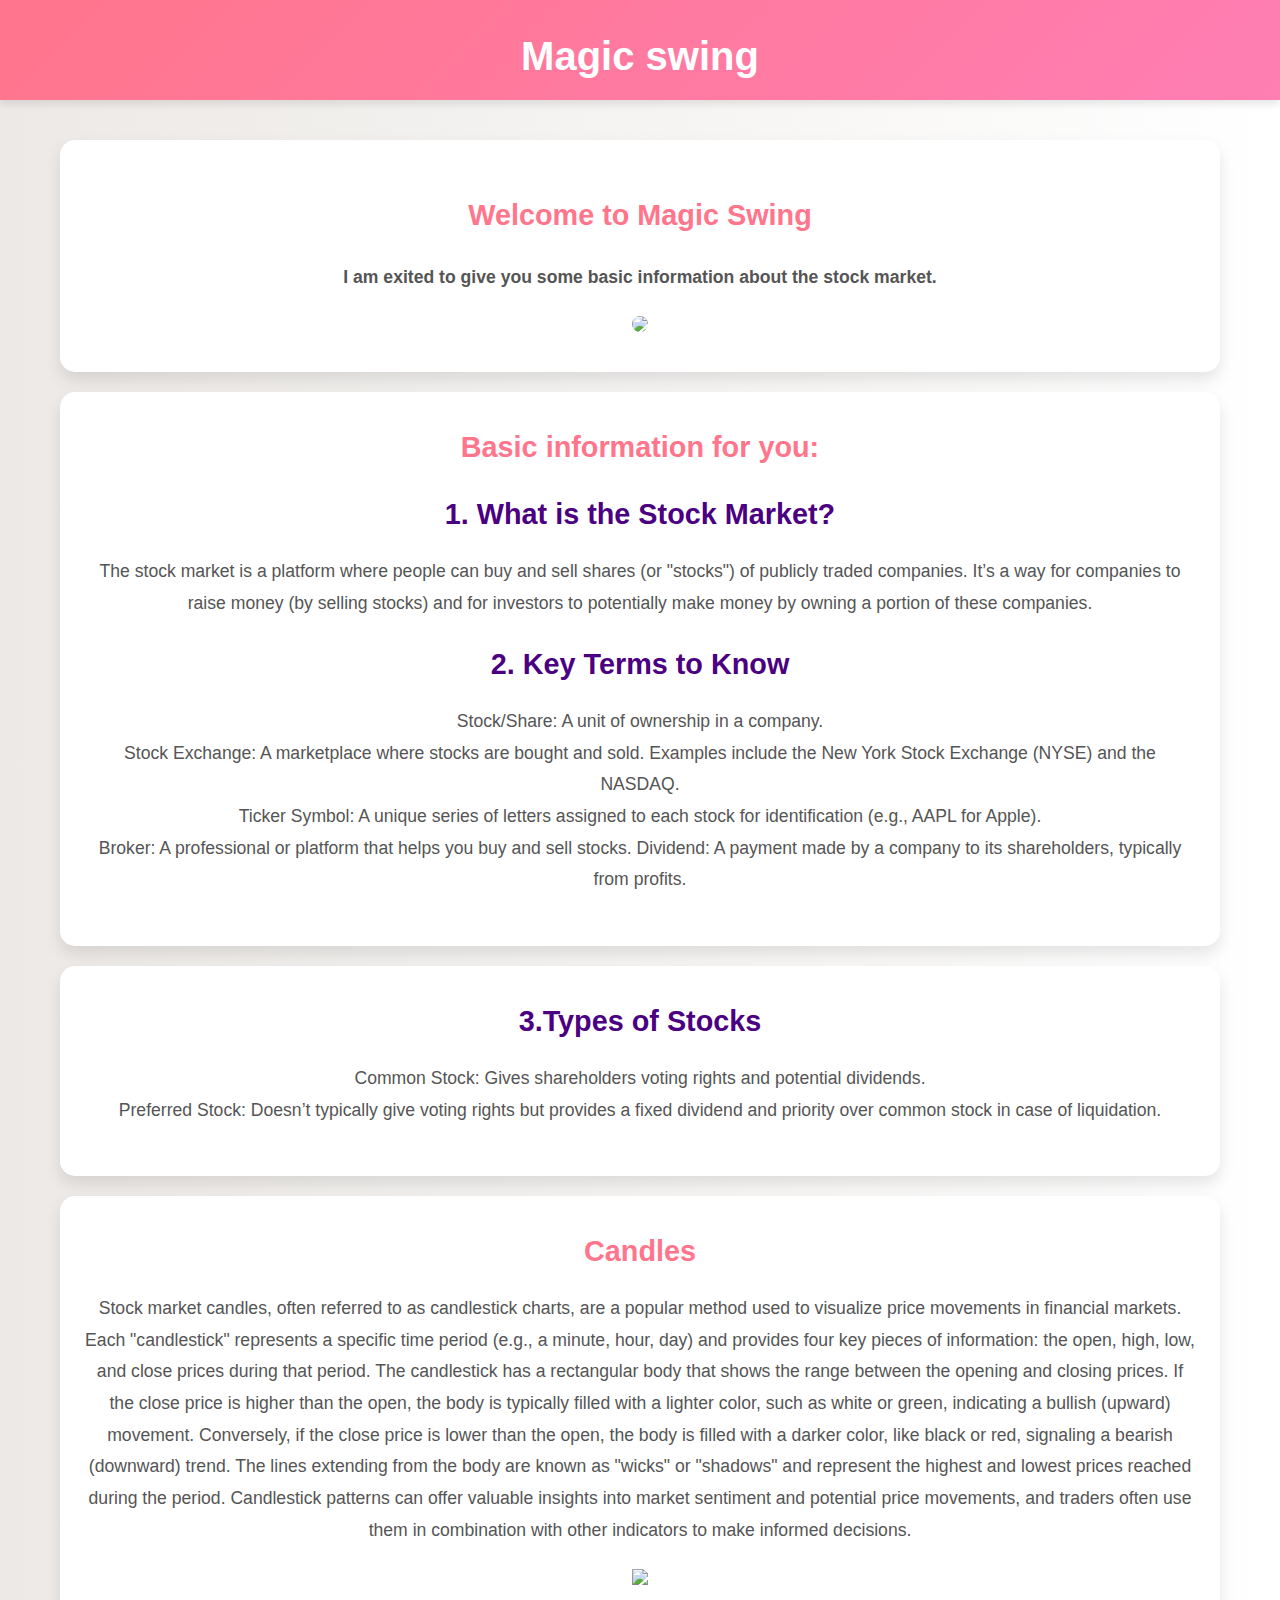
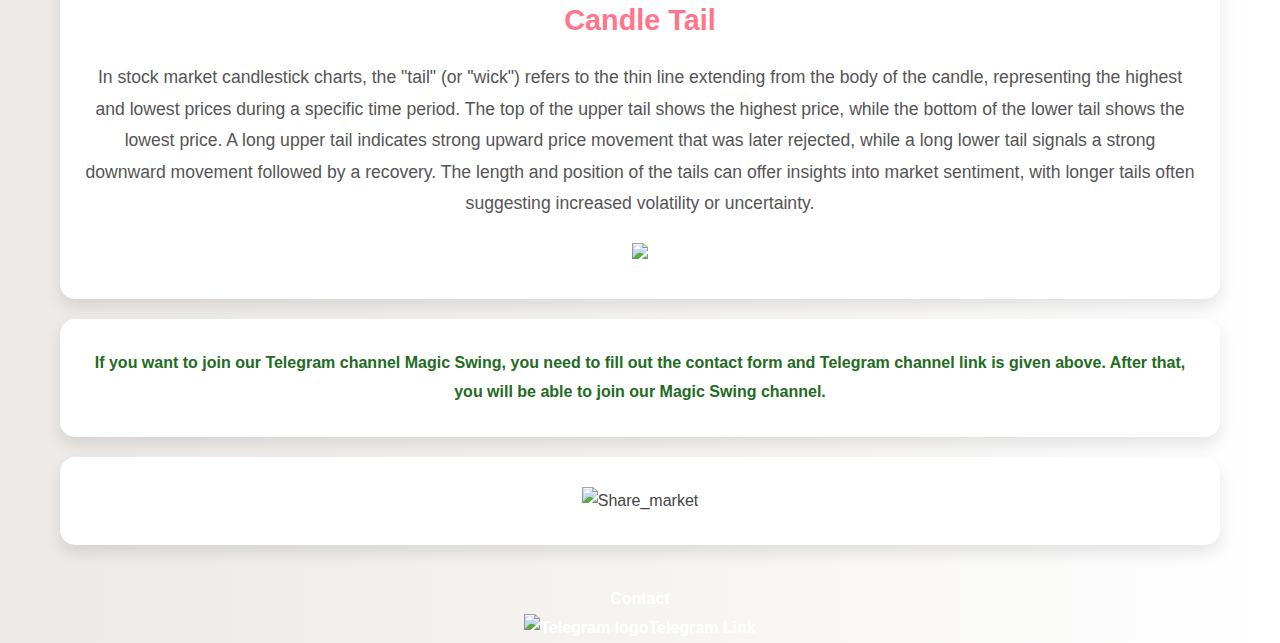
==== index.html @ efd6b9ec "Update index.html" ====
<!DOCTYPE html>
<html>
  <head>
    <title>Magic Swing</title>
    
  </head>
  <style>
            * {
            margin: 0;
            padding: 0;
            box-sizing: border-box;
        }
        body {
            font-family: 'Poppins', sans-serif;
            background: linear-gradient(to right, #ece9e6, #ffffff);
            color: #444;
            line-height: 1.8;
            text-align: center;

           
        }
        main {
            max-width: 1200px;
            margin: 40px auto;
            padding: 0 20px;

           
        }
        a {
            text-decoration: none;
            color: #ffffff;
            font-weight: bold;
            transition: color 0.3s ease;
        }
        header h1 {
            font-size: 2.5em;
        }
        header {
            background: linear-gradient(135deg, #ff758c, #ff7eb3);
            color: white;
            padding: 20px;
            text-align: center;
            box-shadow: 0 4px 8px rgba(0, 0, 0, 0.1);
            height: 100px;
        }
        footer-container {
            background: white;
            margin: 20px 0;
            padding: 30px 25px;
            border-radius: 15px;
            box-shadow: 0 8px 16px rgba(0, 0, 0, 0.1);
            transition: transform 0.3s ease, box-shadow 0.3s ease;
        }
        
        .card {
            background: white;
            margin: 20px 0;
            padding: 30px 25px;
            border-radius: 15px;
            box-shadow: 0 8px 16px rgba(0, 0, 0, 0.1);
            transition: transform 0.3s ease, box-shadow 0.3s ease;
        }
        .card p {
            font-size: 1.1em;
            margin-bottom: 20px;
            color: #555;
        }
        .card h2 {
            color: #ff758c;
            font-size: 1.8em;
            margin-bottom: 15px;
        }
        /* Responsive Design */
        @media (max-width: 768px) {
            .header-container {
                flex-direction: column;
                align-items: flex-start;
            }

            nav {
                flex-wrap: wrap;
            }

            nav a {
                margin: 5px 0;
            }
        }
      .telegram {
          height: 30px;
        }
  </style>
  <body>
          <header>
                <h1>Magic swing</h1>
            </header>
            
           <main>
           <div class="card">
            <p> <h2>Welcome to Magic Swing</h2></p>
            <p><b>I am exited to give you some basic information about the stock market.</b> </p>
            <img src="https://static.vecteezy.com/system/resources/previews/038/362/851/non_2x/ai-generated-futuristic-trading-floor-with-digital-screens-displaying-financial-data-and-stock-charts-perfect-for-finance-concepts-photo.jpg" width="600" style="border-radius: 10px;" >
           </div> 
            
             <div class="card">
                <h2>Basic information for you:</h2>
             <h2 style="color: indigo; " ><b>1. What is the Stock Market?</b></h2>
             <p>The stock market is a platform where people can buy and sell shares (or "stocks") of publicly traded companies. It’s a way for companies to raise money (by selling stocks) and for investors to potentially make money by owning a portion of these companies.</p>
             <h2 style="color: indigo; "><b>2. Key Terms to Know</b></h2> 
             <p> Stock/Share: A unit of ownership in a company.<br>
                Stock Exchange: A marketplace where stocks are bought and sold. Examples include the New York Stock Exchange (NYSE) and the NASDAQ.
                 <br>Ticker Symbol: A unique series of letters assigned to each stock for identification (e.g., AAPL for Apple).
                 <br>Broker: A professional or platform that helps you buy and sell stocks.
                Dividend: A payment made by a company to its shareholders, typically from profits.</p>
             </div>
                <div class="card">
                    <h2 style="color: indigo; "><b>3.Types of Stocks</b></h2> 
                <p>Common Stock: Gives shareholders voting rights and potential dividends.<br>
                    Preferred Stock: Doesn’t typically give voting rights but provides a fixed dividend and priority over common stock in case of liquidation.</p>
                </div>
                <div  class="card">
                  <h2>Candles</h2>  
                 <p>Stock market candles, often referred to as candlestick charts, are a popular method used to visualize price movements in financial markets. <br>Each "candlestick" represents a specific time period (e.g., a minute, hour, day) and provides four key pieces of information: the open, high, low, and close prices during that period. The candlestick has a rectangular body that shows the range between the opening and closing prices. If the close price is higher than the open, the body is typically filled with a lighter color, such as white or green, indicating a bullish (upward) movement. Conversely, if the close price is lower than the open, the body is filled with a darker color, like black or red, signaling a bearish (downward) trend. The lines extending from the body are known as "wicks" or "shadows" and represent the highest and lowest prices reached during the period. Candlestick patterns can offer valuable insights into market sentiment and potential price movements, and traders often use them in combination with other indicators to make informed decisions.</p> 
                  <img src="https://www.sbisecurities.in/fileserver/marketing/images/Candle1.png" width="500"><br>
                  <h2>Candle Tail</h2> 
                  <p>In stock market candlestick charts, the "tail" (or "wick") refers to the thin line extending from the body of the candle, representing the highest and lowest prices during a specific time period. The top of the upper tail shows the highest price, while the bottom of the lower tail shows the lowest price. A long upper tail indicates strong upward price movement that was later rejected, while a long lower tail signals a strong downward movement followed by a recovery. The length and position of the tails can offer insights into market sentiment, with longer tails often suggesting increased volatility or uncertainty.</p>
                  <img src="https://cdn.corporatefinanceinstitute.com/assets/candlestick-patterns-3.png" width="500"><br>
                
                </div>
                <div>

                    <p class="card" style="color:rgb(35, 107, 35)">
                      <b>If you want to join our Telegram channel Magic Swing, you need to fill out the contact form and Telegram channel link is given above. After that, you will be able to join our Magic Swing channel.</b>  
                    </p>
                </div>
                <div class="card">
                  <img src="https://assets.onecompiler.app/436mej4wy/4396e6mkv/WhatsApp%20Image%202025-01-10%20at%2018.54.22_f027b3ad.jpg" alt="Share_market" height="500"/>
                </div>
           </main>  
    <footer>
      <div class="footer-container">
                 <nav>
                    <a href="contact.html">Contact</a> <br>
                    <a href="https://t.me/magicswing"><img src="https://assets.onecompiler.app/436mej4wy/4396e6mkv/42a66904-9aaa-4271-bdb9-6483e835061a_removalai_preview.png" alt="Telegram logo" class="telegram"/>Telegram Link</a>
                </nav>
            </div>
    </footer>
  </body>
</html>
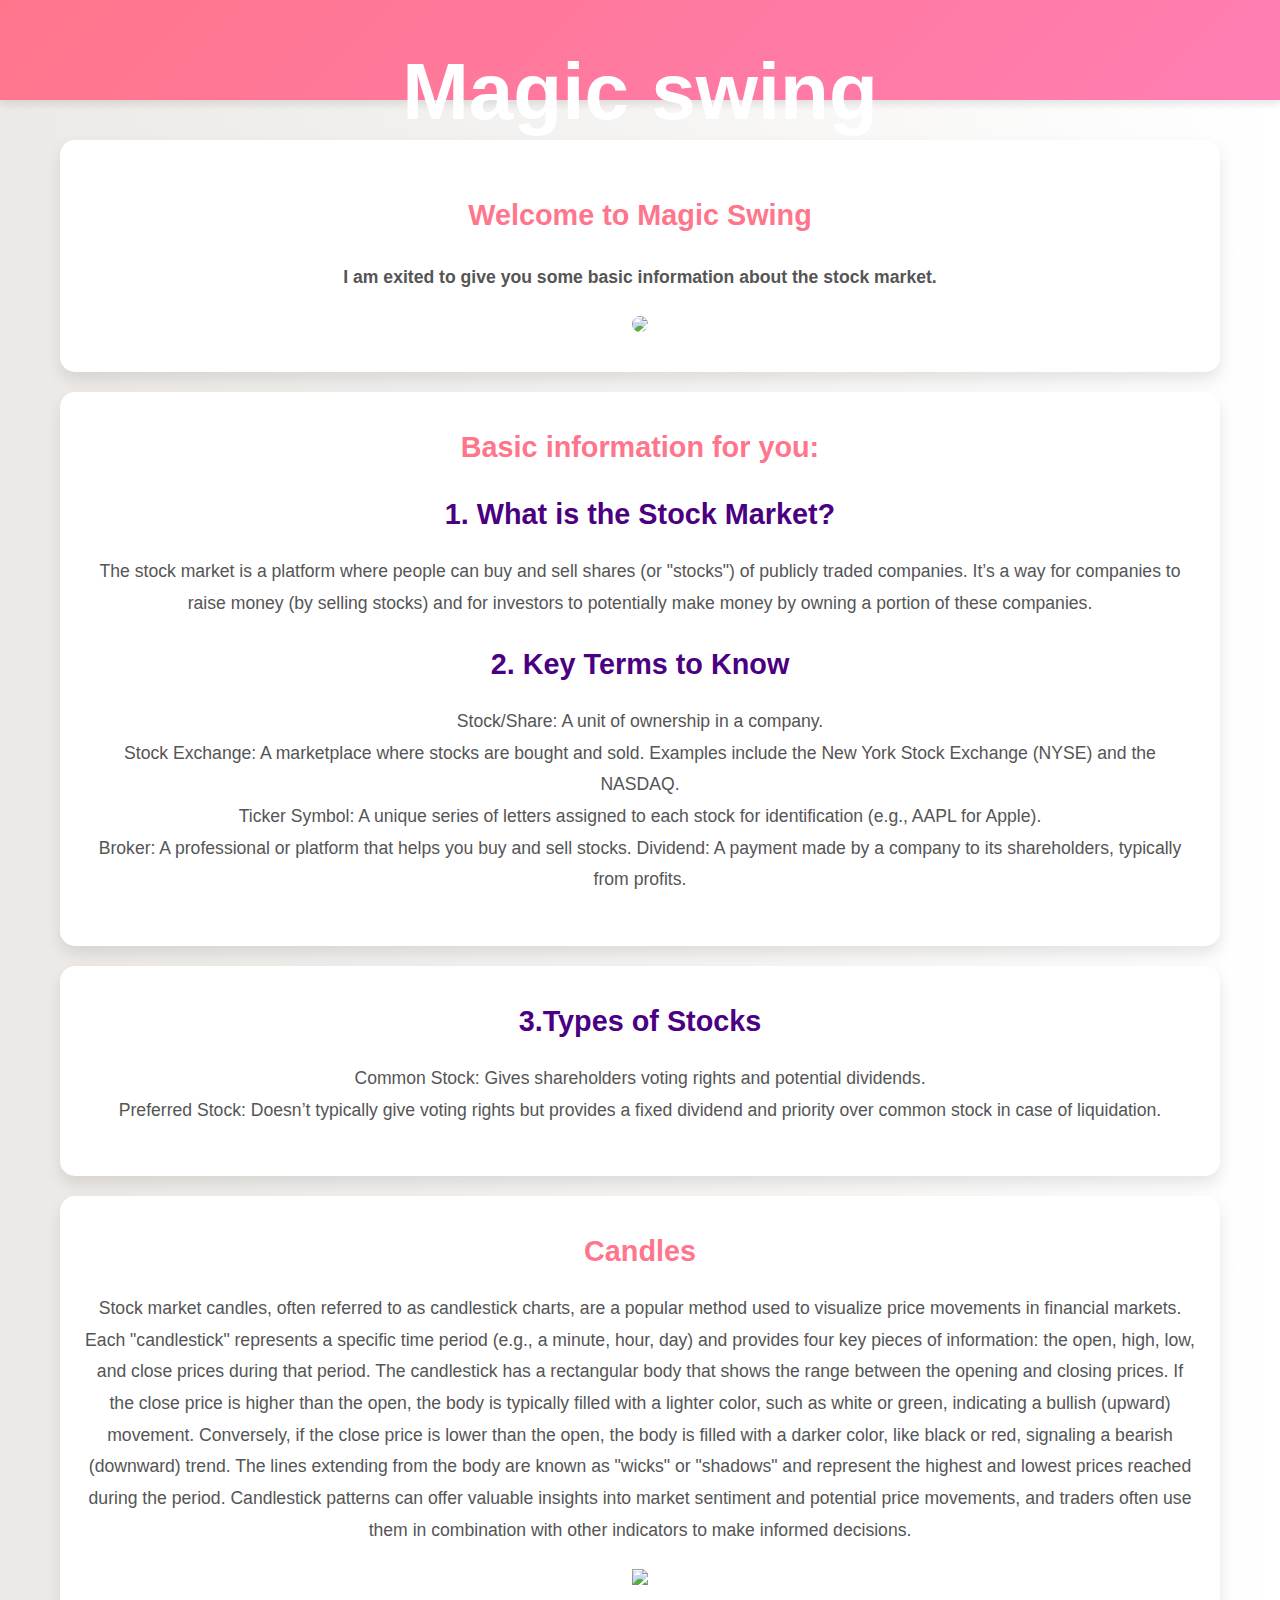
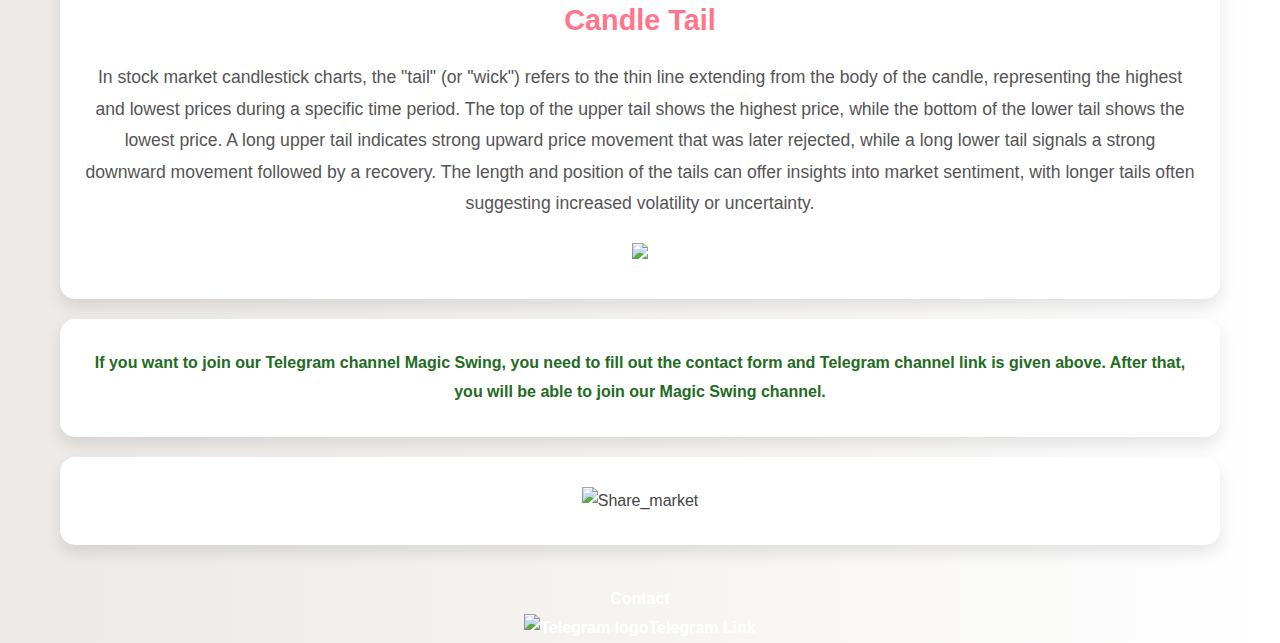
==== commit 3e1092dd: "Update index.html" ====
--- a/index.html
+++ b/index.html
@@ -33,7 +33,7 @@
             transition: color 0.3s ease;
         }
         header h1 {
-            font-size: 2.5em;
+            font-size: 5em;
         }
         header {
             background: linear-gradient(135deg, #ff758c, #ff7eb3);
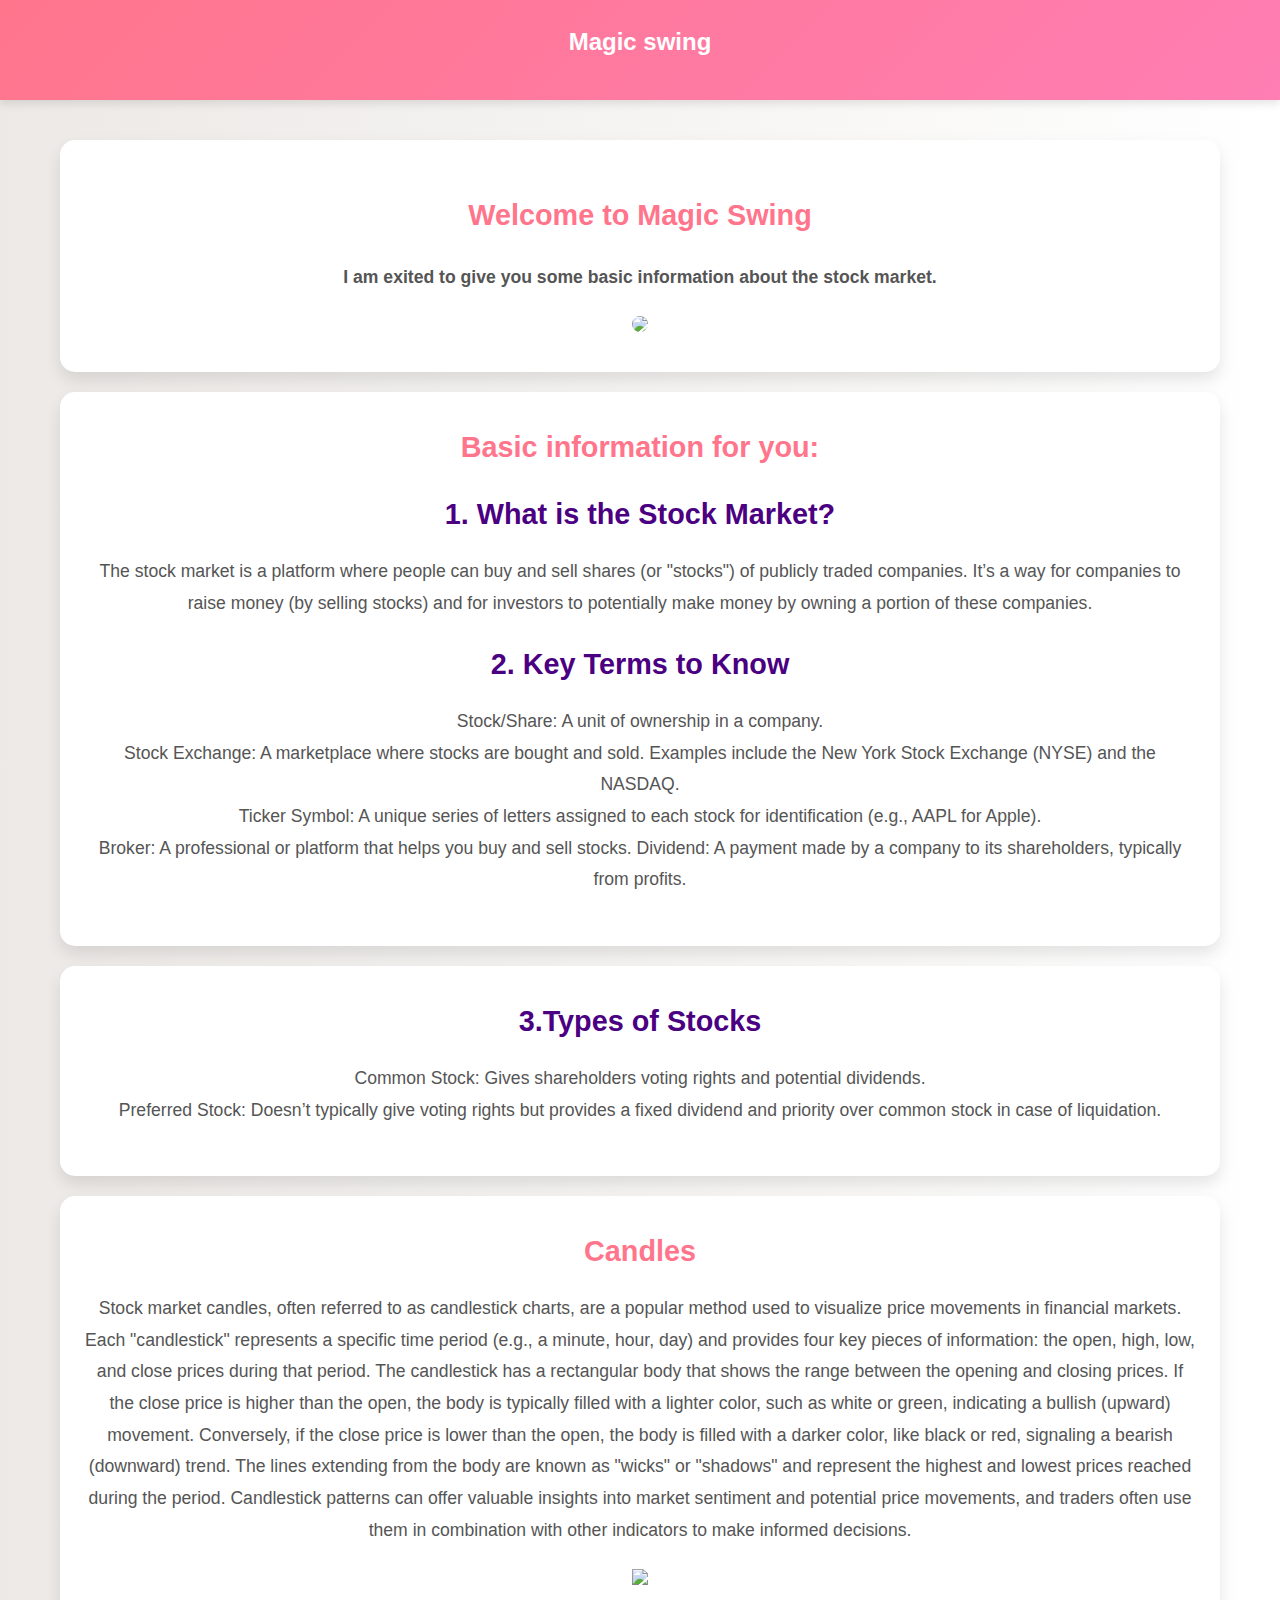
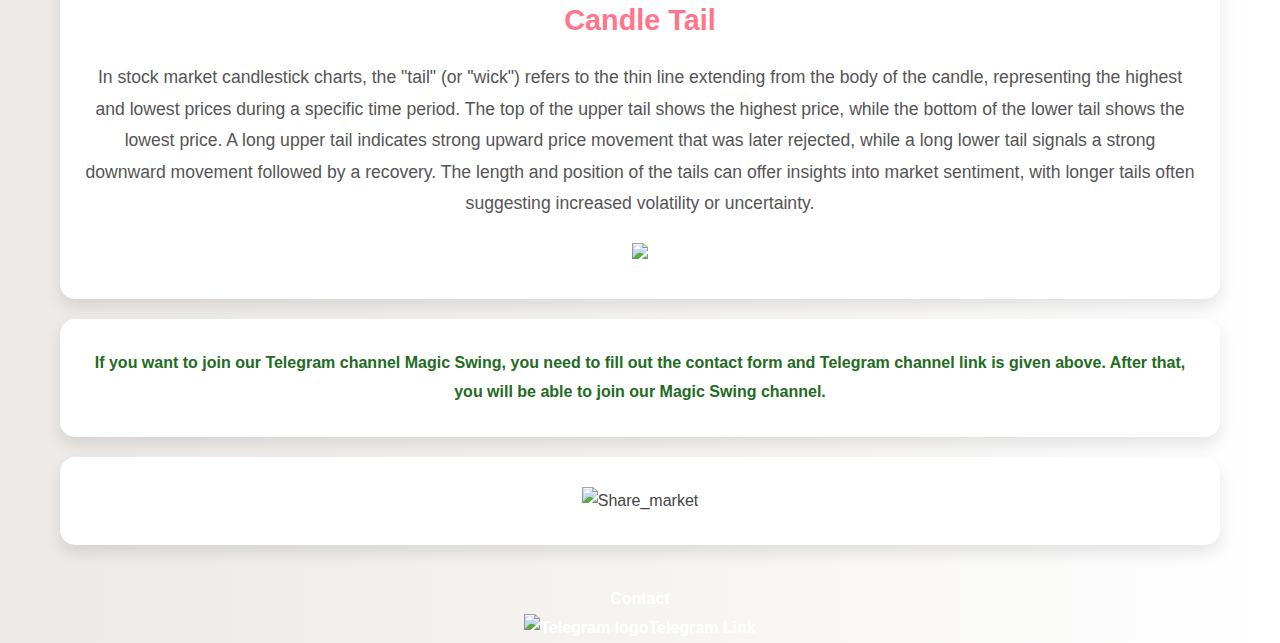
==== commit 9a9a4161: "Update index.html" ====
--- a/index.html
+++ b/index.html
@@ -33,7 +33,7 @@
             transition: color 0.3s ease;
         }
         header h1 {
-            font-size: 5em;
+            font-size: 1.5em;
         }
         header {
             background: linear-gradient(135deg, #ff758c, #ff7eb3);
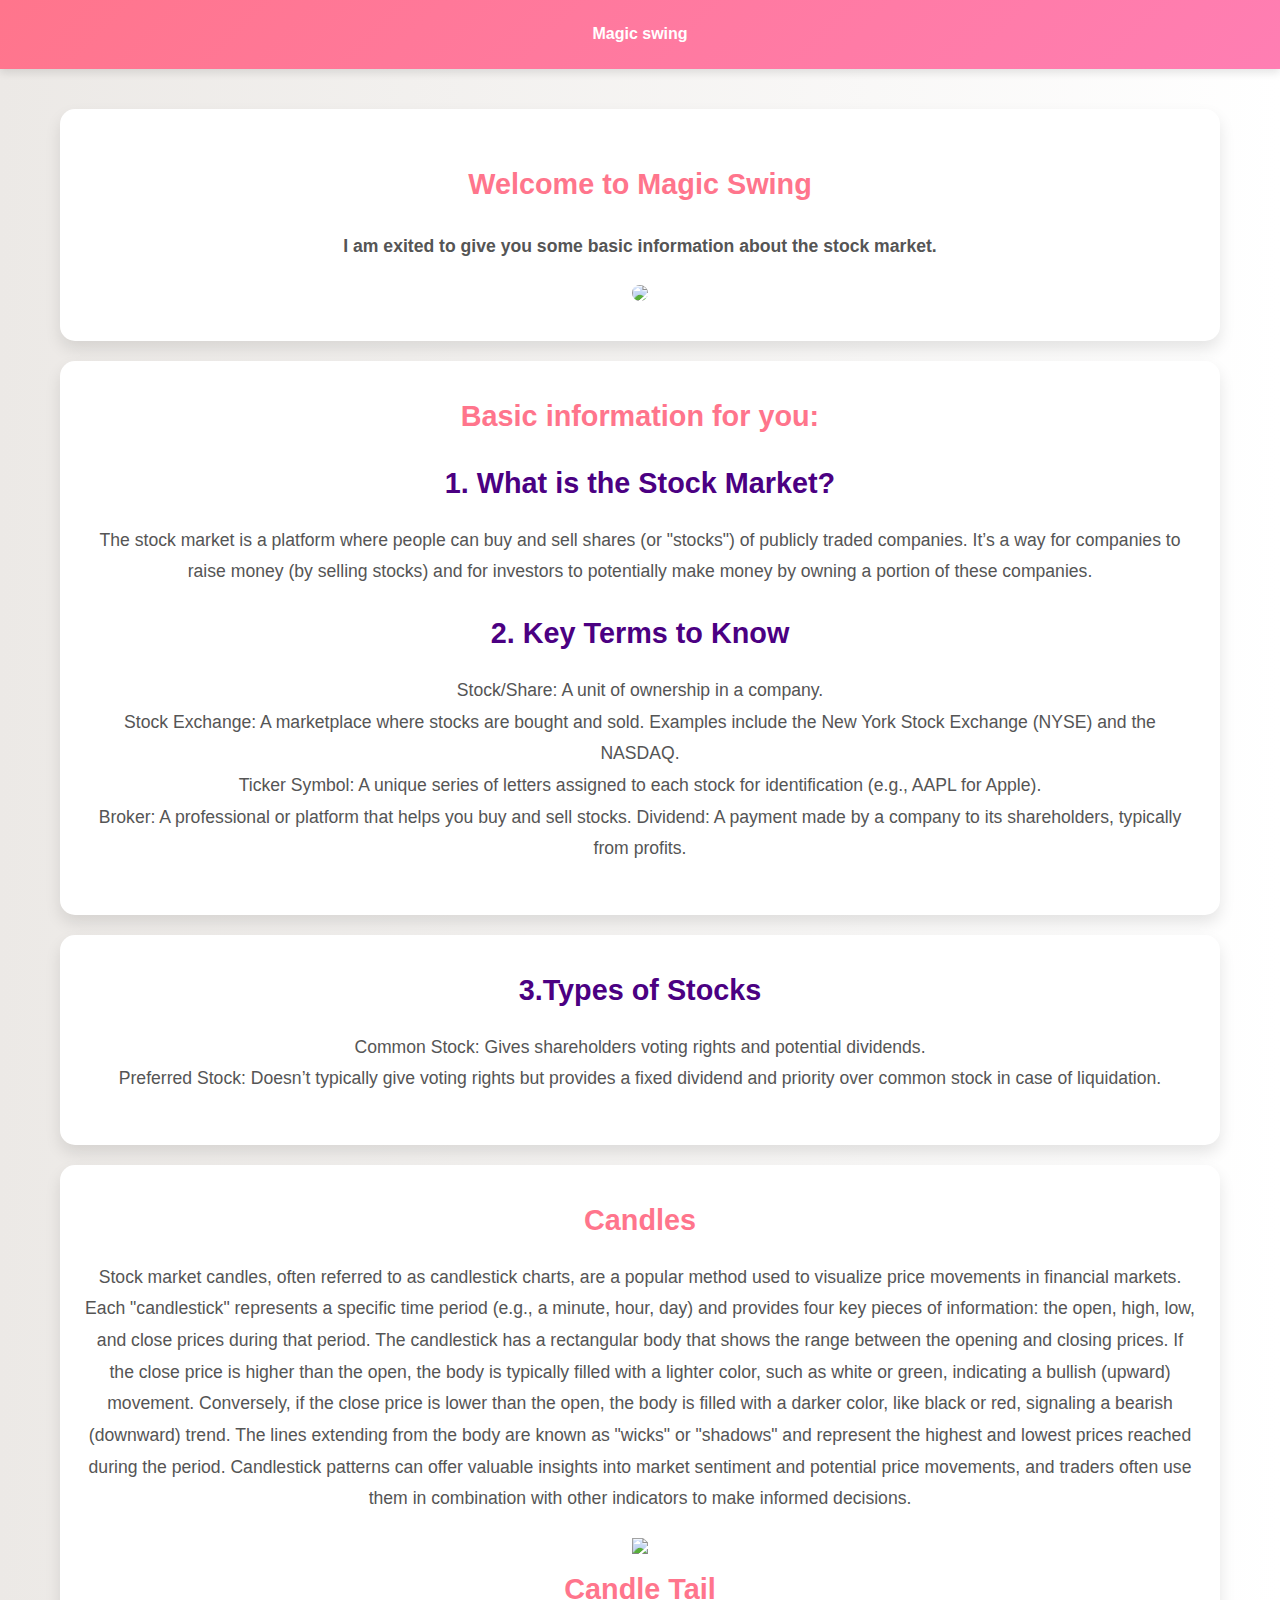
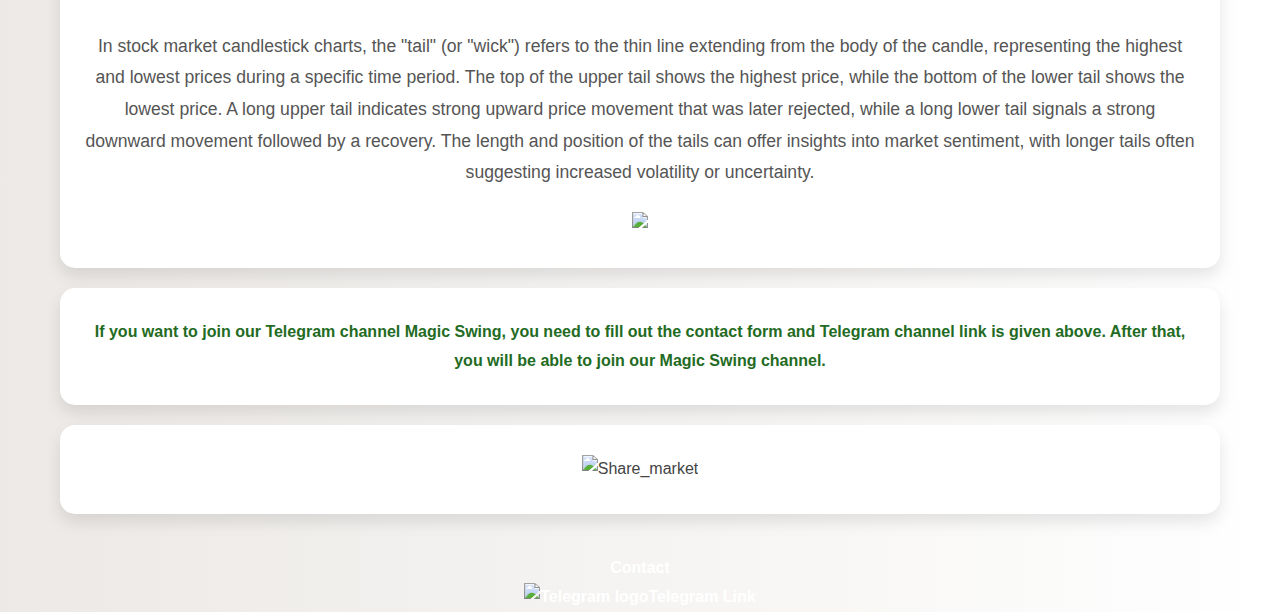
==== commit 13b7cf45: "Update index.html" ====
--- a/index.html
+++ b/index.html
@@ -33,7 +33,7 @@
             transition: color 0.3s ease;
         }
         header h1 {
-            font-size: 1.5em;
+            font-size: 1em;
         }
         header {
             background: linear-gradient(135deg, #ff758c, #ff7eb3);
@@ -41,7 +41,7 @@
             padding: 20px;
             text-align: center;
             box-shadow: 0 4px 8px rgba(0, 0, 0, 0.1);
-            height: 100px;
+            
         }
         footer-container {
             background: white;
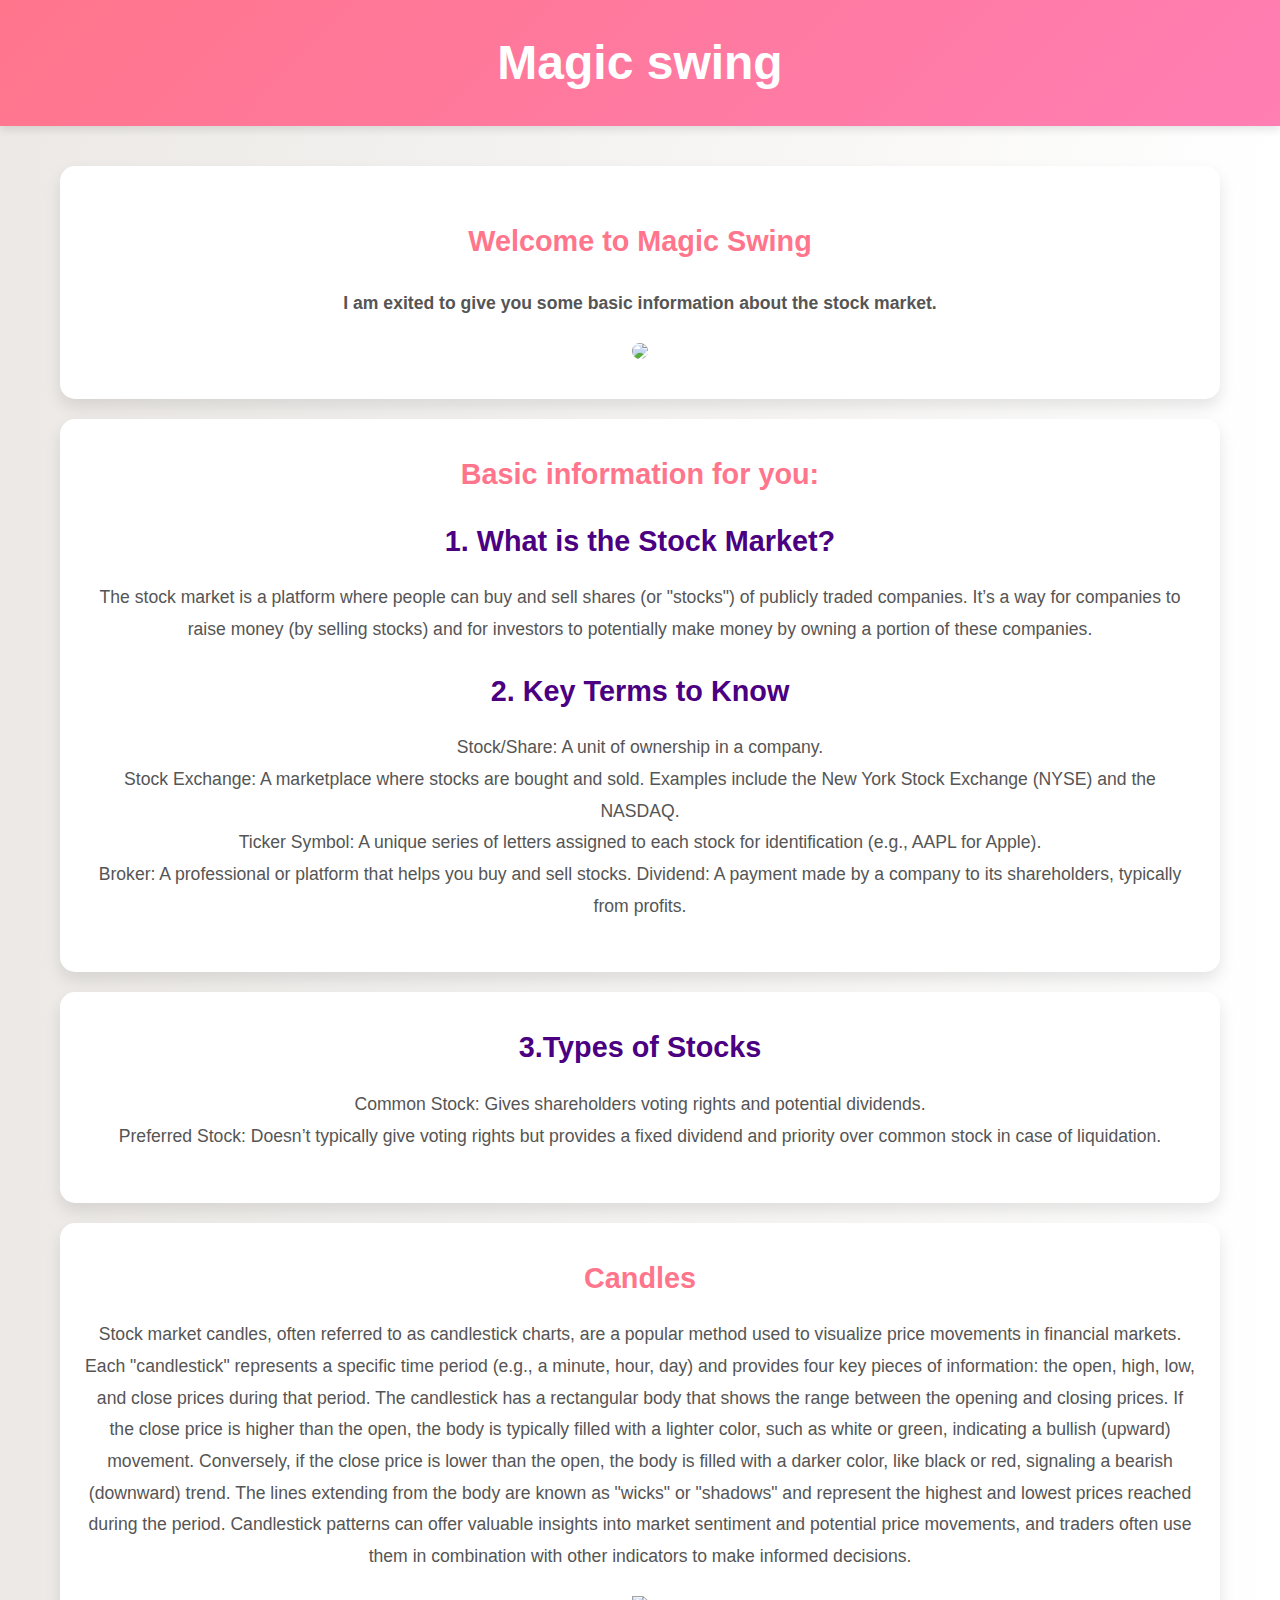
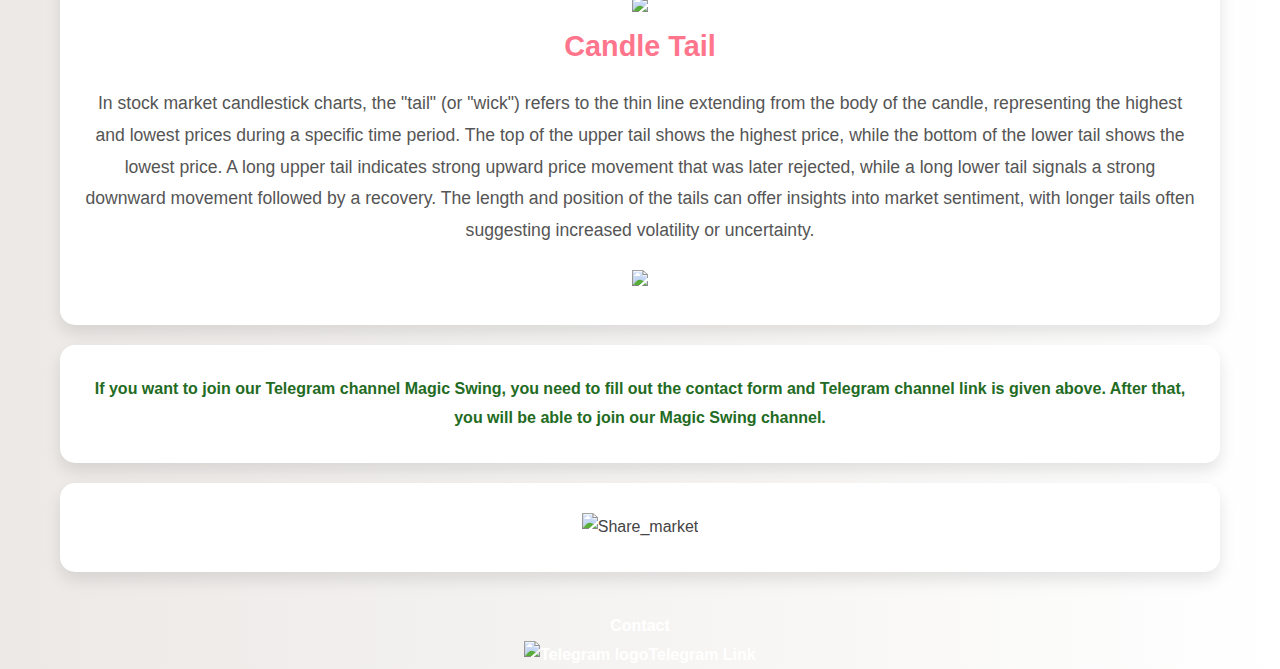
==== commit 93908e13: "Update index.html" ====
--- a/index.html
+++ b/index.html
@@ -33,7 +33,7 @@
             transition: color 0.3s ease;
         }
         header h1 {
-            font-size: 1em;
+            font-size: 3em;
         }
         header {
             background: linear-gradient(135deg, #ff758c, #ff7eb3);
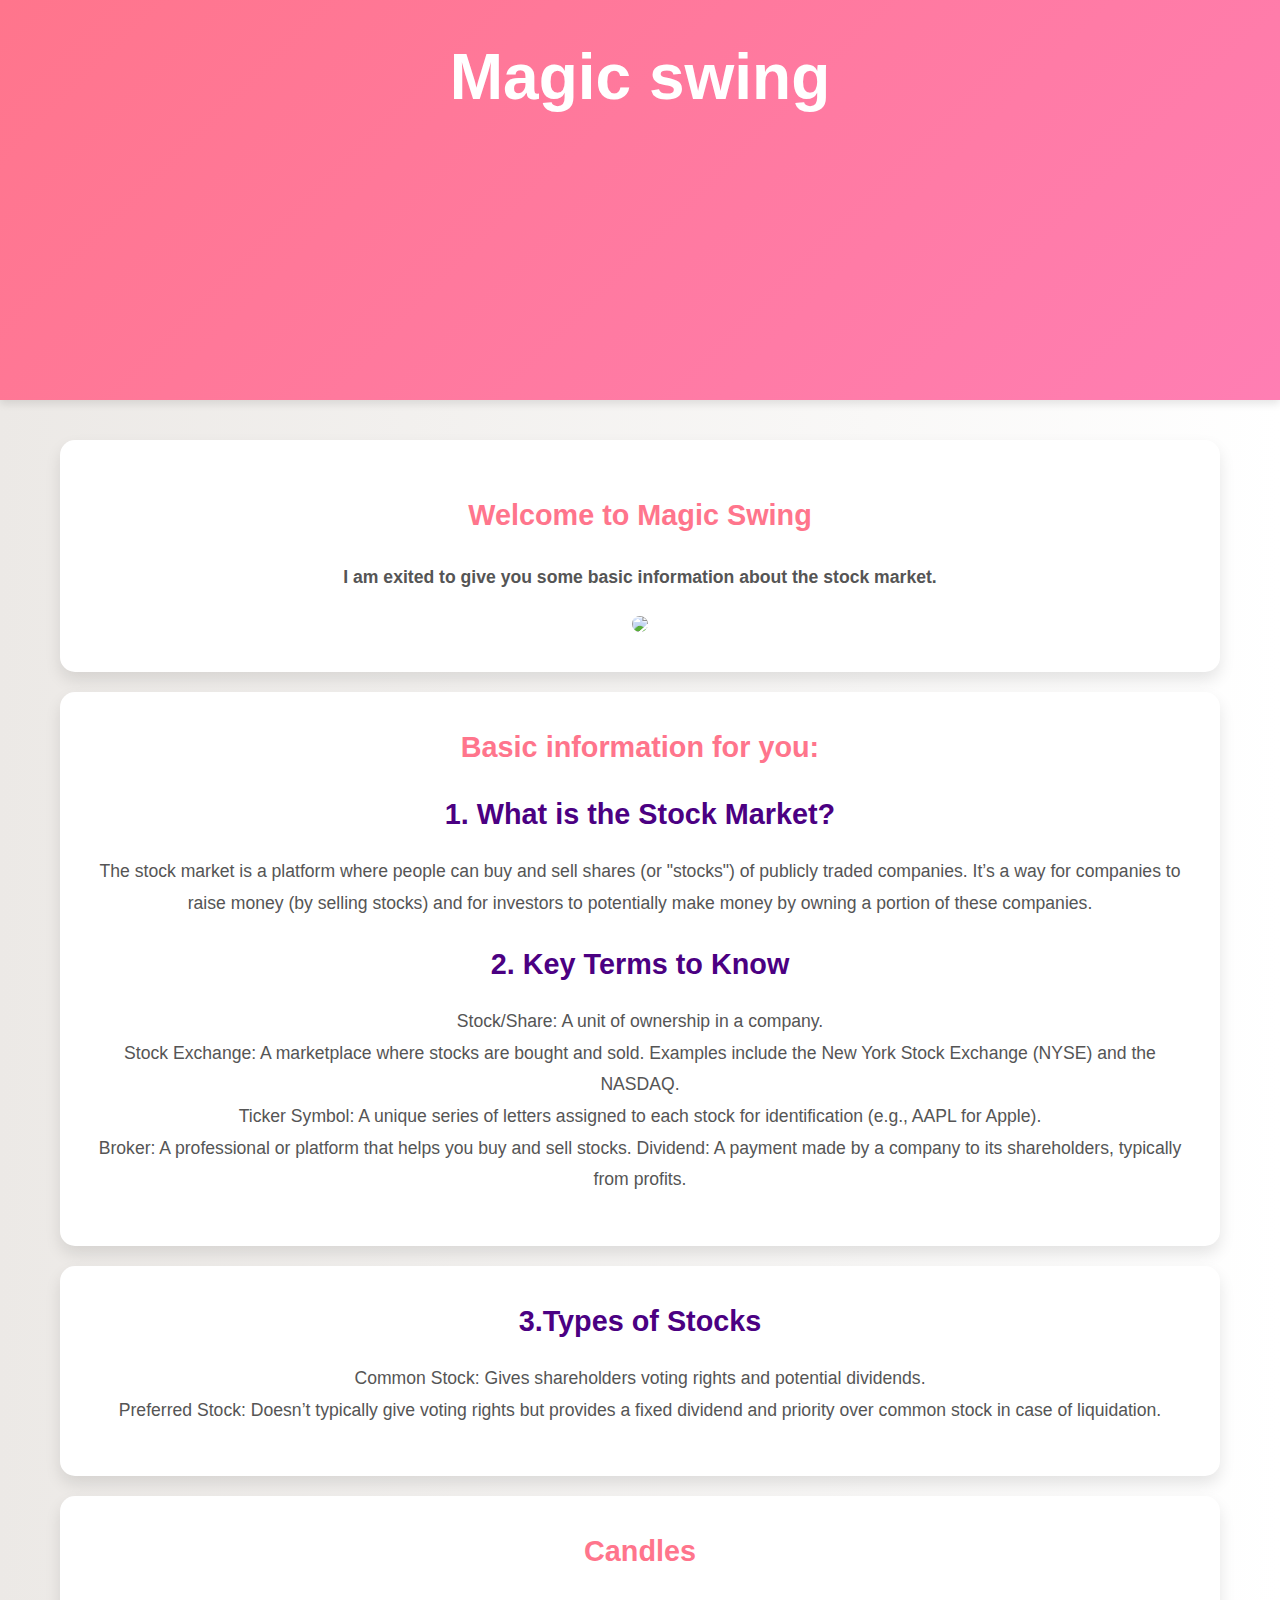
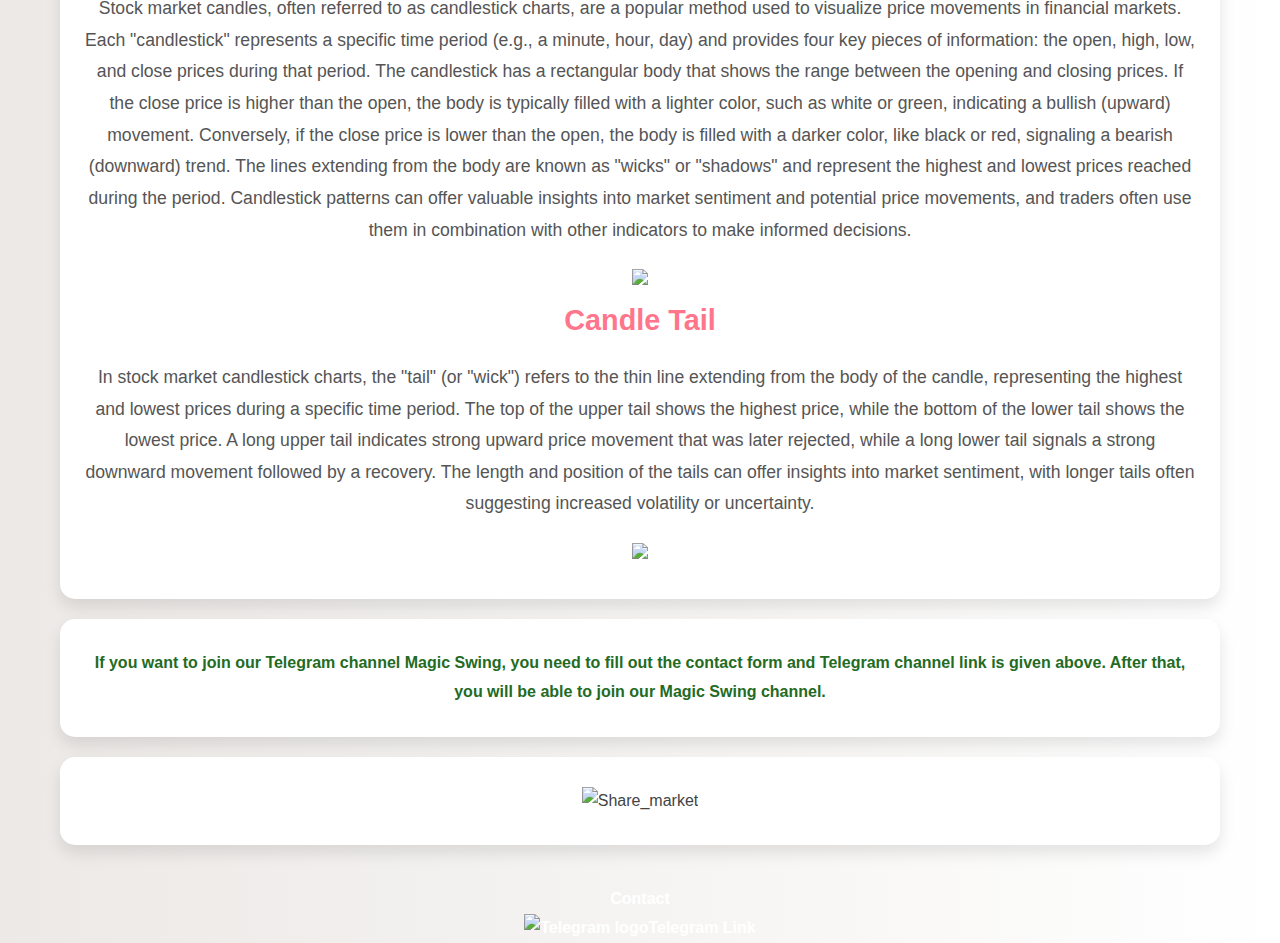
==== commit 1941b38b: "Update index.html" ====
--- a/index.html
+++ b/index.html
@@ -33,7 +33,7 @@
             transition: color 0.3s ease;
         }
         header h1 {
-            font-size: 3em;
+            font-size: 4em;
         }
         header {
             background: linear-gradient(135deg, #ff758c, #ff7eb3);
@@ -41,15 +41,15 @@
             padding: 20px;
             text-align: center;
             box-shadow: 0 4px 8px rgba(0, 0, 0, 0.1);
-            
+            height: 400px;
         }
         footer-container {
-            background: white;
-            margin: 20px 0;
-            padding: 30px 25px;
-            border-radius: 15px;
-            box-shadow: 0 8px 16px rgba(0, 0, 0, 0.1);
-            transition: transform 0.3s ease, box-shadow 0.3s ease;
+            background: linear-gradient(135deg, #ff758c, #ff7eb3);
+            color: white;
+            padding: 20px;
+            text-align: center;
+            box-shadow: 0 4px 8px rgba(0, 0, 0, 0.1);
+            height: 400px;
         }
         
         .card {
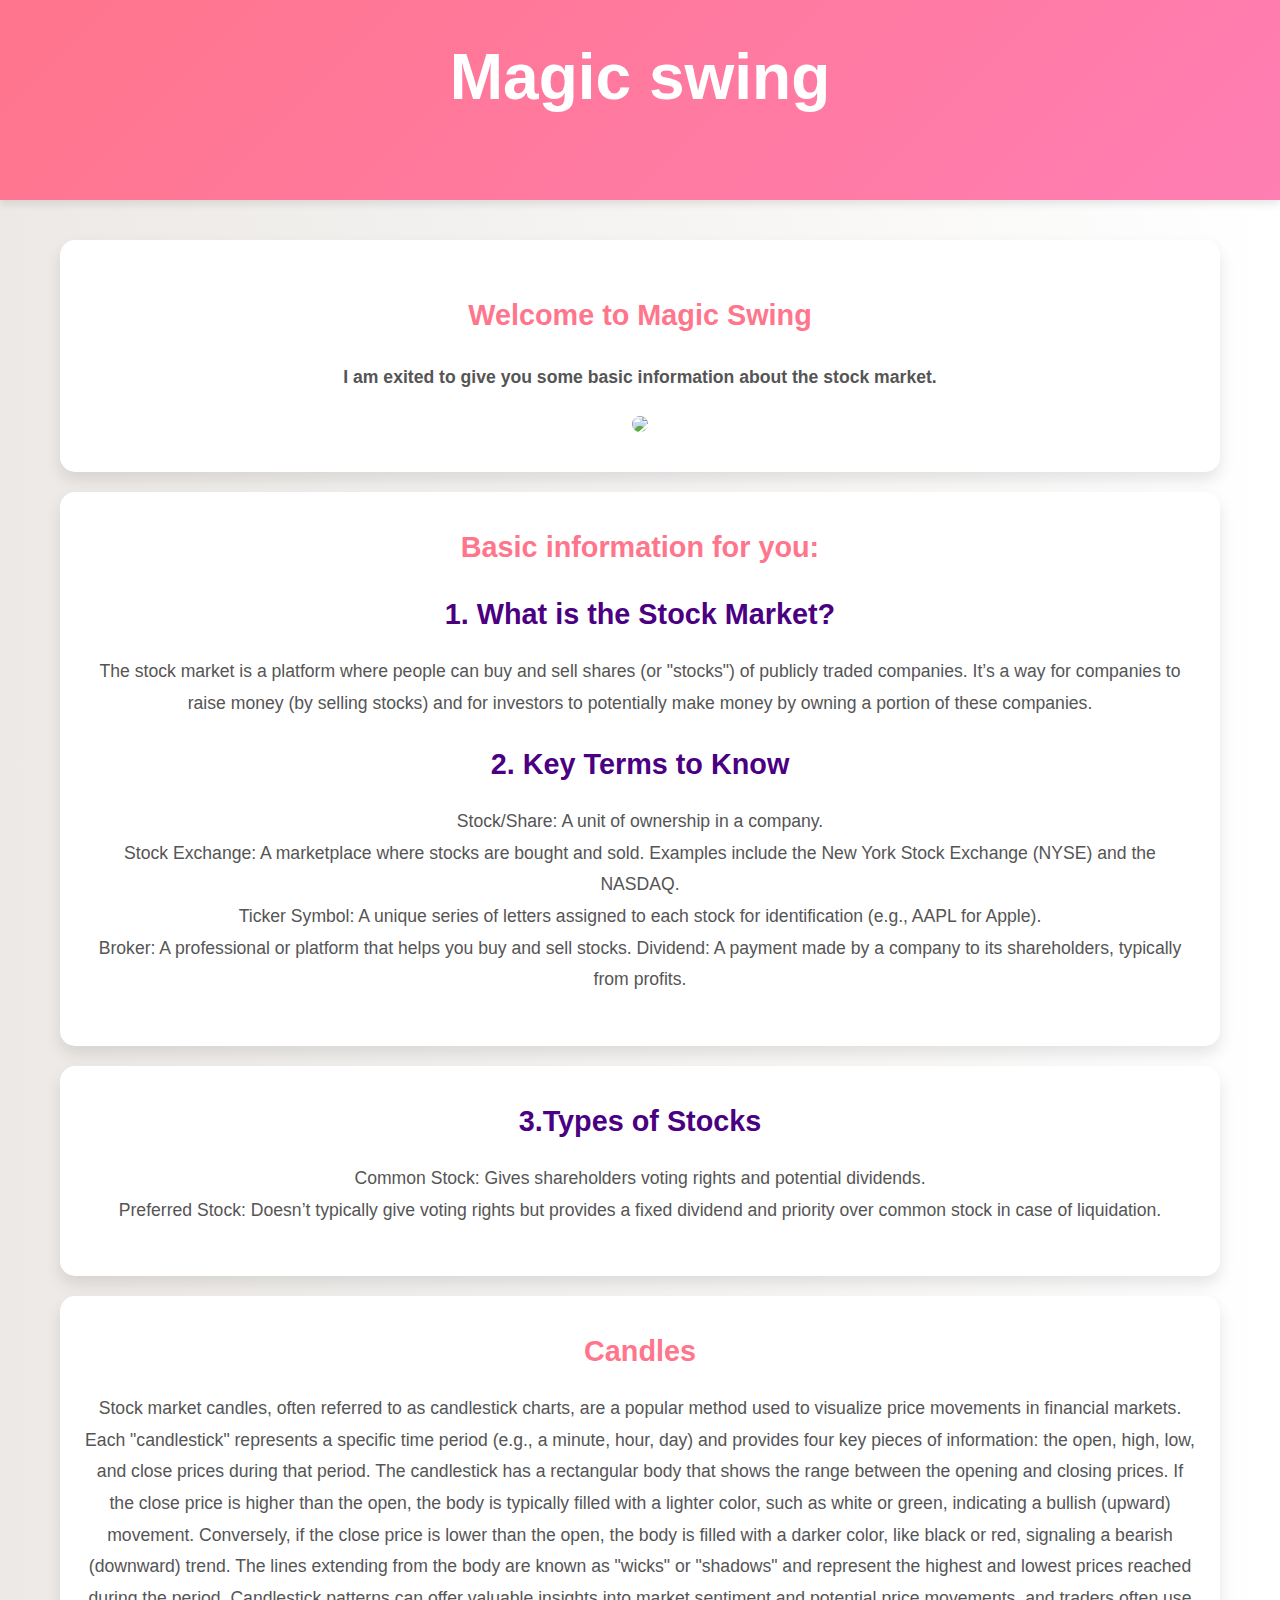
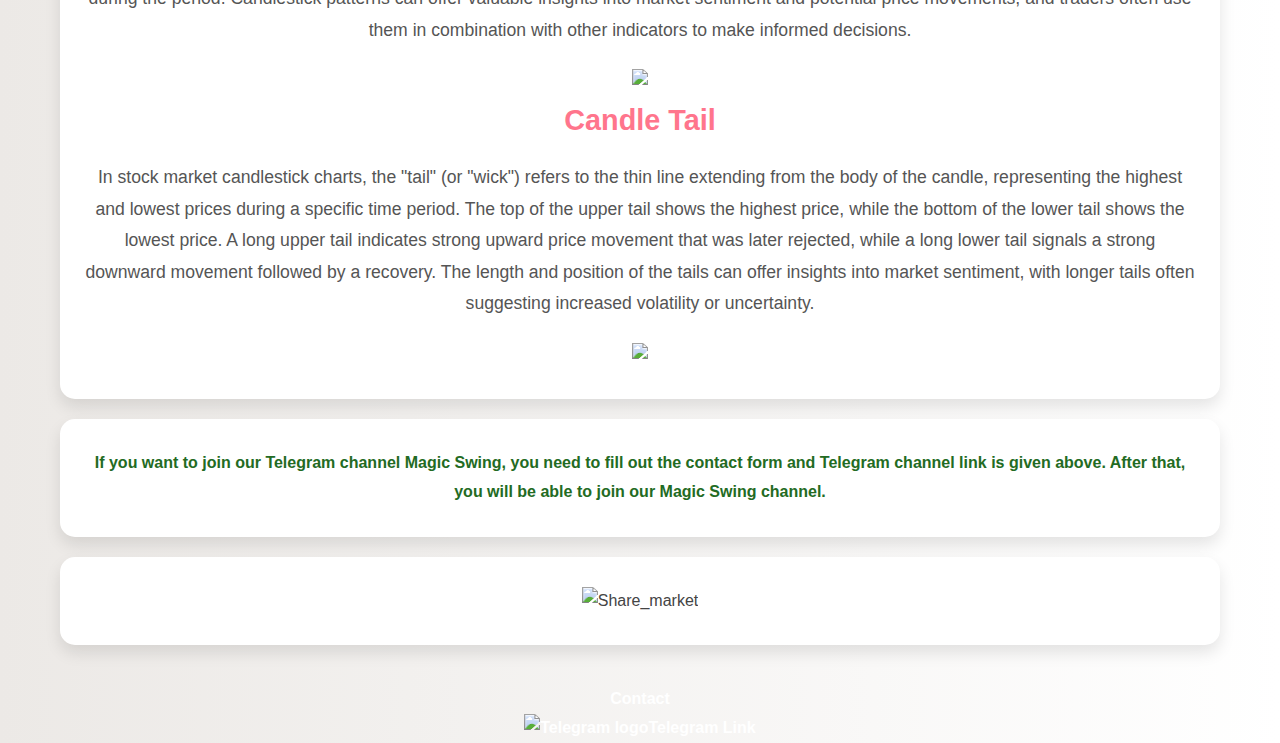
==== commit bdc06c12: "Update index.html" ====
--- a/index.html
+++ b/index.html
@@ -41,15 +41,16 @@
             padding: 20px;
             text-align: center;
             box-shadow: 0 4px 8px rgba(0, 0, 0, 0.1);
-            height: 400px;
+            height: 200px;
         }
         footer-container {
             background: linear-gradient(135deg, #ff758c, #ff7eb3);
             color: white;
-            padding: 20px;
-            text-align: center;
-            box-shadow: 0 4px 8px rgba(0, 0, 0, 0.1);
-            height: 400px;
+            margin: 20px 0;
+            padding: 30px 25px;
+            border-radius: 15px;
+            box-shadow: 0 8px 16px rgba(0, 0, 0, 0.1);
+            transition: transform 0.3s ease, box-shadow 0.3s ease;
         }
         
         .card {
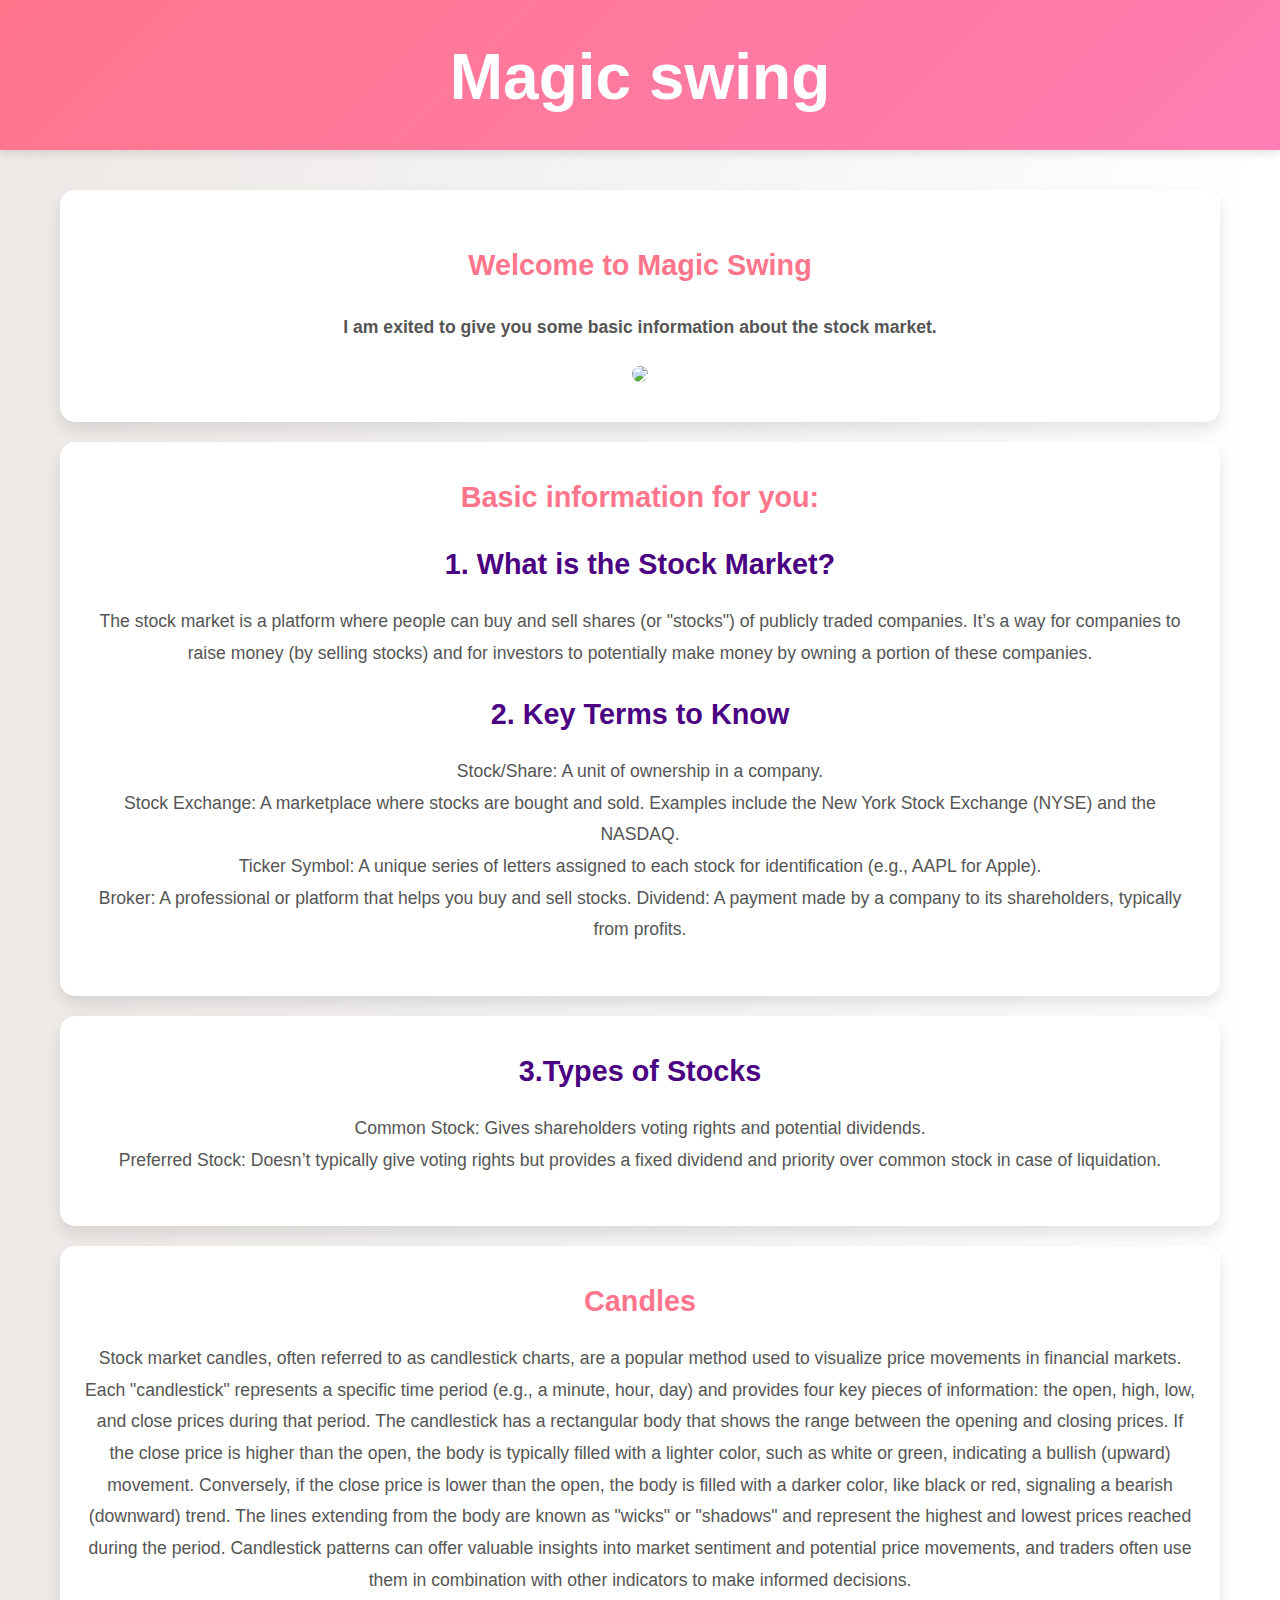
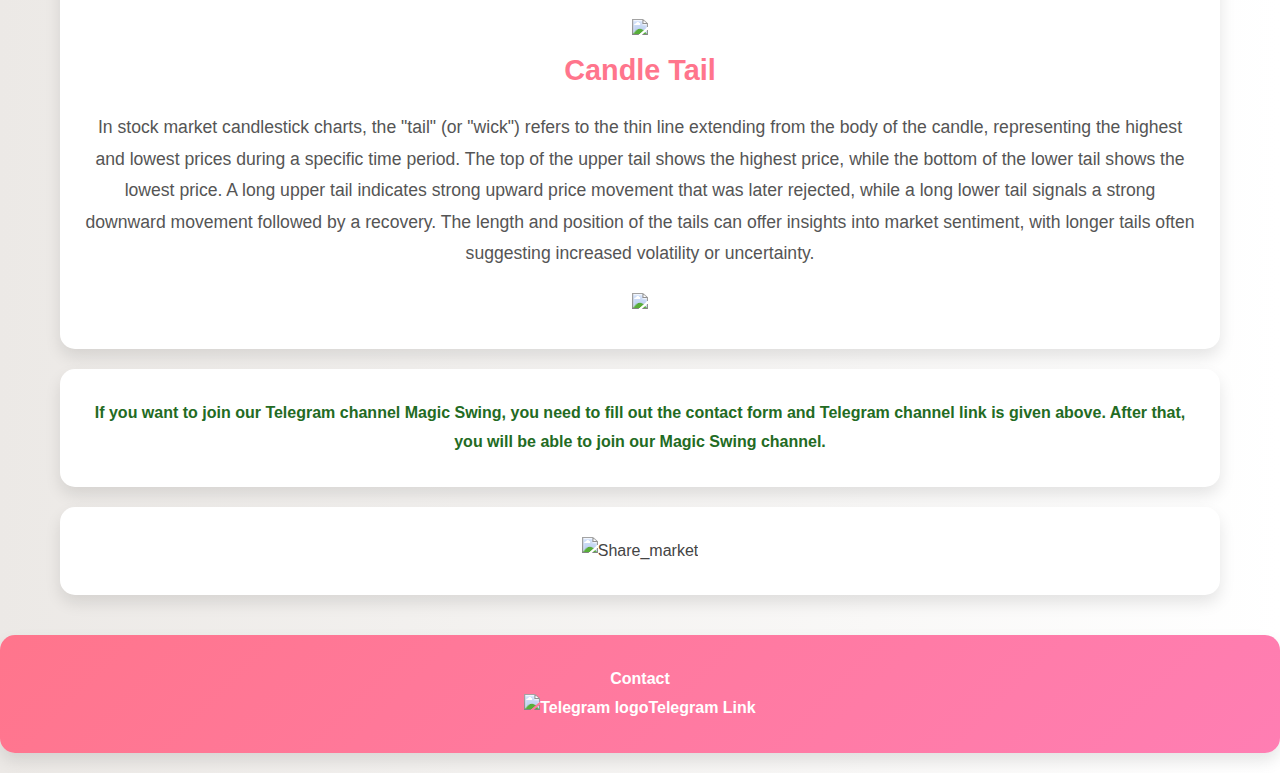
==== commit 2ec579e0: "Update index.html" ====
--- a/index.html
+++ b/index.html
@@ -41,18 +41,17 @@
             padding: 20px;
             text-align: center;
             box-shadow: 0 4px 8px rgba(0, 0, 0, 0.1);
-            height: 200px;
+            height: 150px;
         }
-        footer-container {
+        
+         .footer-container {
             background: linear-gradient(135deg, #ff758c, #ff7eb3);
-            color: white;
             margin: 20px 0;
             padding: 30px 25px;
             border-radius: 15px;
             box-shadow: 0 8px 16px rgba(0, 0, 0, 0.1);
             transition: transform 0.3s ease, box-shadow 0.3s ease;
         }
-        
         .card {
             background: white;
             margin: 20px 0;
